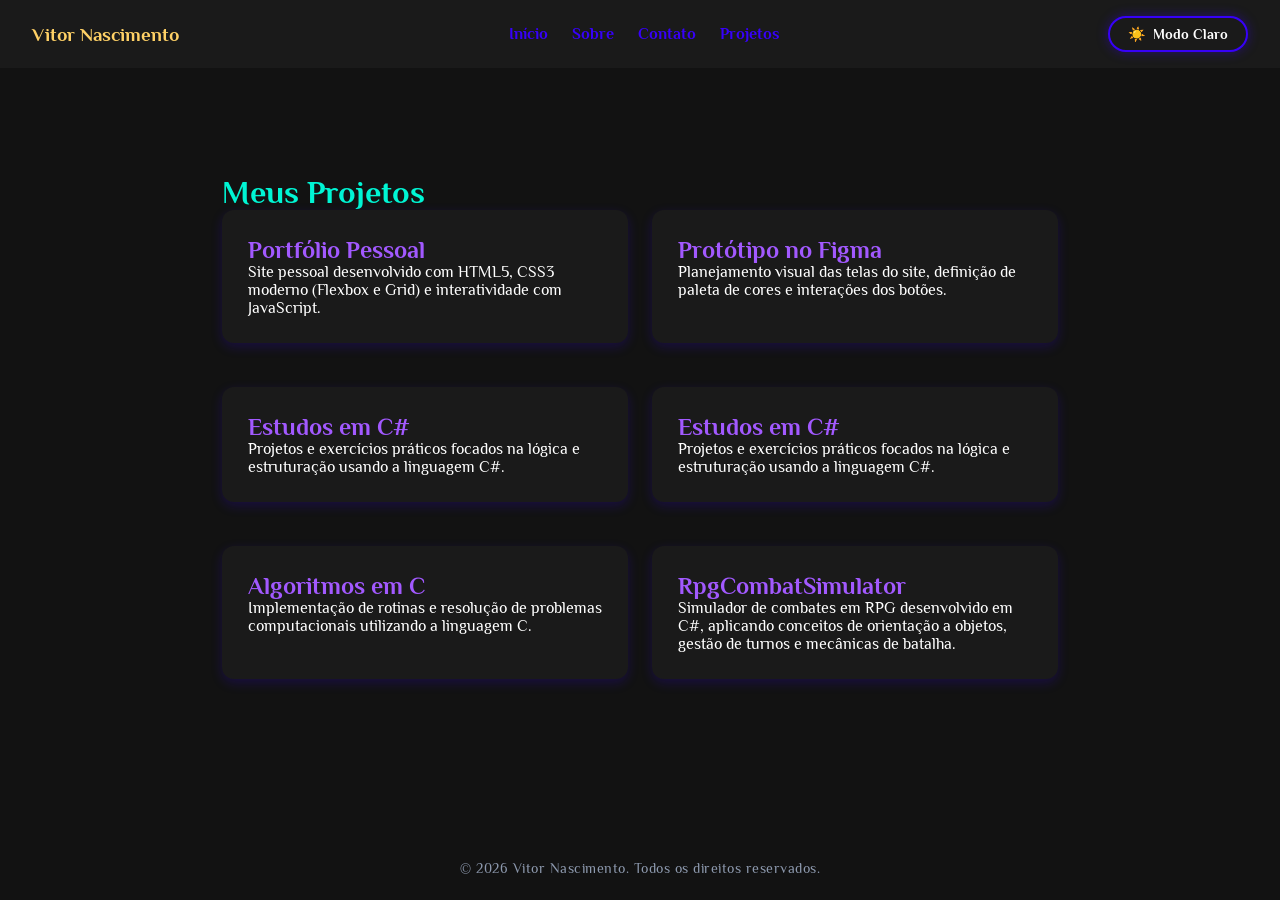
==== projetos.html @ a409567e "primeiraaulacurso" ====
<!DOCTYPE html>
<html lang="pt-BR">
  <head>
    <!-- METADADOS E CODIFICAÇÃO DA PÁGINA -->
    <meta charset="UTF-8">
    <meta name="viewport" content="width=device-width, initial-scale=1.0">
    <title>Projetos | Vitor Nascimento</title>

    <!-- FONTES EXTERNAS (GOOGLE FONTS) -->
    <link rel="preconnect" href="https://fonts.googleapis.com">
    <link rel="preconnect" href="https://fonts.gstatic.com" crossorigin>
    <link href="https://fonts.googleapis.com/css2?family=Philosopher:ital,wght@0,400;0,700;1,400;1,700&display=swap" rel="stylesheet">

    <!-- FOLHA DE ESTILOS CSS -->
    <link rel="stylesheet" href="custompagecss/styles.css">
  </head>
    
  <body>
    <!-- CABEÇALHO: NOME, MENU DE NAVEGAÇÃO E BOTÃO DE TEMA -->
    <header>
      <h3 class="title"><strong>Vitor Nascimento</strong></h3>
      <nav>
        <a href="index.html">Início</a>
        <a href="sobre.html">Sobre</a>
        <a href="contato.html">Contato</a>
        <a href="projetos.html">Projetos</a>
      </nav>
      <button id="tema">Modo Escuro</button>
    </header>

    <!-- CONTEÚDO PRINCIPAL: GRELHA DE PROJETOS -->
    <main>
      <h1>Meus Projetos</h1>
      
      <div class="projetos">
        <!-- CARTÃO 1: PORTFÓLIO -->
        <section class="card">
          <h2>Portfólio Pessoal</h2>
          <p>Site pessoal desenvolvido com HTML5, CSS3 moderno (Flexbox e Grid) e interatividade com JavaScript.</p>
        </section>

        <!-- CARTÃO 2: FIGMA -->
        <section class="card">
          <h2>Protótipo no Figma</h2>
          <p>Planejamento visual das telas do site, definição de paleta de cores e interações dos botões.</p>
        </section>
          
        <!-- CARTÃO 3: ESTUDOS C# -->
        <section class="card">
          <h2>Estudos em C#</h2>
          <p>Projetos e exercícios práticos focados na lógica e estruturação usando a linguagem C#.</p>
        </section>

        <!-- CARTÃO 4: OUTROS ESTUDOS C# -->
        <section class="card">
          <h2>Estudos em C#</h2>
          <p>Projetos e exercícios práticos focados na lógica e estruturação usando a linguagem C#.</p>
        </section>

        <!-- CARTÃO 5: ALGORITMOS EM C -->
        <section class="card">
          <h2>Algoritmos em C</h2>
          <p>Implementação de rotinas e resolução de problemas computacionais utilizando a linguagem C.</p>
        </section>

        <!-- CARTÃO 6: SIMULADOR DE COMBATE RPG -->
        <section class="card">
          <h2>RpgCombatSimulator</h2>
          <p>Simulador de combates em RPG desenvolvido em C#, aplicando conceitos de orientação a objetos, gestão de turnos e mecânicas de batalha.</p>
        </section>
      </div>
    </main>
    
    <!-- RODAPÉ DA PÁGINA -->
    <footer>
      <p class="copyright">&copy; 2026 Vitor Nascimento. Todos os direitos reservados.</p>
    </footer>

    <!-- FICHEIRO DE SCRIPT JAVASCRIPT -->
    <script src="js/script.js"></script>
  </body>
</html>
---- custompagecss/styles.css ----
/* =========================================================
   --- RESET GLOBAL E CONFIGURAÇÃO DA RAIZ (HTML/BODY) ---
   ========================================================= */

/* Fundo padrão escuro da página inteira */
html {
    height: 100%;
    margin: 0;
    padding: 0;
    background-color: #121212;
    transition: background-color 0.3s ease;
}

/* Fundo claro da página inteira quando o tema claro está ativo */
html.claro {
    background-color: #f5f1ea;
}

/* Reseta margens, preenchimentos e alinhamento globalmente */
* {
    margin: 0;
    padding: 0;
    box-sizing: border-box;
}

/* Corpo estruturado em Flexbox para manter o rodapé sempre no fundo */
body {
    font-family: 'Philosopher', sans-serif;
    min-height: 100vh;
    margin: 0;
    padding: 0;
    background-color: transparent;
    color: #ffffff;
    display: flex;
    flex-direction: column;
    justify-content: space-between;
    transition: color 0.3s ease;
}

/* Ajuste da cor do texto global no modo claro */
html.claro body {
    color: #2b2d42;
}


/* =========================================================
   --- CABEÇALHO E NAVEGAÇÃO ---
   ========================================================= */

/* Barra superior do site */
header {
    display: flex;
    justify-content: space-between;
    align-items: center;
    padding: 1rem 2rem;
    background-color: #1a1a1a;
    border: none;
    border-top: none;
}

/* Destaque do nome/logo no topo */
header h3,
.logo,
.nome-header {
    color: #ffd166;
    font-weight: bold;
    margin: 0;
    transition: color 0.3s ease;
}

/* Links do menu de navegação */
nav a {
    margin: 0 10px;
    text-decoration: none;
    color: #3701f9;
    font-weight: bold;
    transition: color 0.3s ease;
}

nav a:hover {
    color: #ffffff;
}


/* =========================================================
   --- CONTEÚDO PRINCIPAL E TIPOGRAFIA ---
   ========================================================= */

/* Bloco central de conteúdo das páginas */
main {
    padding: 2rem;
    max-width: 900px;
    margin: 0 auto;
}

/* Título principal (H1) */
h1 {
    color: #00f5d4;
    transition: color 0.3s ease;
}

/* Subtítulos (H2) */
h2 {
    color: #a259ff;
    transition: color 0.3s ease;
}


/* =========================================================
   --- CARTÕES E GRELHA DE PROJETOS ---
   ========================================================= */

/* Grelha de 2 colunas para os projetos */
.projetos {
    display: grid;
    grid-template-columns: repeat(2, 1fr);
    gap: 24px;
}

/* Estilo base dos cartões */
.card {
    background-color: #1a1a1a;
    padding: 26px;
    margin-bottom: 20px;
    border-radius: 12px;
    box-shadow: 0 4px 12px rgba(55, 1, 249, 0.2);
    transition: transform 0.3s ease, box-shadow 0.3s ease;
}

/* Efeito de movimento ao passar o rato no cartão */
.card:hover {
    transform: translateY(-6px);
    box-shadow: 0 12px 28px rgba(55, 1, 249, 0.45);
}


/* =========================================================
   --- LISTAS, BADGES E TABELAS ---
   ========================================================= */

/* Badges de gostos/interesses */
.gostos li {
    background-color: rgba(0, 245, 212, 0.1);
    color: #00f5d4;
    border: 1px solid #00f5d4;
    padding: 6px 14px;
    border-radius: 20px;
    margin-bottom: 8px;
    display: inline-block;
    margin-right: 8px;
    font-weight: bold;
}

/* Estrutura geral de tabelas */
table {
    width: 100%;
    border-collapse: collapse;
    margin-top: 1rem;
    border-radius: 8px;
    overflow: hidden;
}

/* Título/Legenda da tabela */
caption {
    font-size: 1.15rem;
    font-weight: bold;
    color: #00f5d4;
    text-align: center;
    margin-bottom: 16px;
    letter-spacing: 0.5px;
    transition: color 0.3s ease;
}

/* Cabeçalho da tabela */
th {
    background-color: #241442;
    color: #00f5d4;
    padding: 12px 16px;
    text-align: left;
    border: 1px dashed #a259ff;
    font-weight: bold;
}

/* Células da tabela */
td {
    background-color: #1a1a24;
    color: #ffffff;
    padding: 12px 16px;
    border: 1px dashed #3701f9;
}

/* Destaque para dias da semana na tabela */
td.dia-semana {
    color: #a259ff;
    font-weight: bold;
    background-color: #201335;
    border: 1px dashed #a259ff;
}

/* Efeito ao passar o rato nas linhas da tabela */
tr:hover td {
    background-color: #262636;
}


/* =========================================================
   --- FORMULÁRIOS E BOTÃO DE TEMA ---
   ========================================================= */

/* Campos de texto, selects e textareas */
input[type="text"],
input[type="email"],
input[type="tel"],
select,
textarea {
    color: #ffffff;
    background-color: #1a1a1a;
    border: 1px solid #3701f9;
    padding: 8px;
    border-radius: 6px;
    width: 100%;
    max-width: 400px;
    box-sizing: border-box;
}

textarea {
    height: 100px;
}

/* Botão de envio de formulário */
button[type="submit"] {
    background-color: #3701f9;
    color: #ffffff;
    border: none;
    padding: 10px 20px;
    border-radius: 6px;
    cursor: pointer;
    font-weight: bold;
    transition: background-color 0.3s ease;
}

button[type="submit"]:hover {
    background-color: #2a00c4;
}

/* Botão de alternância de modo escuro/claro */
#tema {
    display: inline-flex;
    align-items: center;
    justify-content: center;
    gap: 8px;
    padding: 8px 18px;
    font-family: inherit;
    font-size: 14px;
    font-weight: bold;
    border-radius: 25px;
    cursor: pointer;
    transition: all 0.3s ease;
    background-color: #1a1a1a;
    color: #ffffff;
    border: 2px solid #3701f9;
    box-shadow: 0 0 12px rgba(55, 1, 249, 0.4);
}

#tema:hover {
    transform: translateY(-2px);
    background-color: #3701f9;
    color: #ffffff;
    box-shadow: 0 0 18px rgba(55, 1, 249, 0.8);
}


/* =========================================================
   --- RODAPÉ (FOOTER) ---
   ========================================================= */

footer {
    text-align: center;
    padding: 1.5rem;
    margin-top: 2rem;
}

footer p,
.copyright {
    color: #8d99ae;
    font-size: 0.9rem;
    letter-spacing: 0.5px;
    transition: color 0.3s ease;
}


/* =========================================================
   --- MODO CLARO (.claro) - VERSO HARMONIZADO ---
   ========================================================= */

.claro {
    background-color: #f5f1ea;
    color: #2b2d42;
}

.claro html {
    background-color: #f5f1ea;
}

.claro header {
    background-color: #e6ded0;
    color: #2b2d42;
}

/* Nome no cabeçalho (Modo Claro) */
.claro header h3,
.claro .logo,
.claro .nome-header {
    color: #b5651d;
}

.claro nav a {
    color: #3701f9;
}

.claro nav a:hover {
    color: #e63946;
}

/* Título principal (Modo Claro) */
.claro h1 {
    color: #005f73;
}

/* Subtítulos (Modo Claro) */
.claro h2 {
    color: #560bad;
}

/* Cartões (Modo Claro) */
.claro .card {
    background-color: #ffffff;
    box-shadow: 0 4px 12px rgba(55, 1, 249, 0.12);
}

.claro .card:hover {
    transform: translateY(-6px);
    box-shadow: 0 12px 28px rgba(55, 1, 249, 0.25);
}

.claro .gostos li {
    background-color: #3701f9;
    color: #ffffff;
    border: none;
}

/* Tabela e legendas (Modo Claro) */
.claro caption {
    color: #005f73;
}

.claro th {
    background-color: #e2d9f3;
    color: #560bad;
    border: 1px dashed #3701f9;
}

.claro td {
    background-color: #ffffff;
    color: #2b2d42;
    border: 1px dashed #3701f9;
}

.claro td.dia-semana {
    background-color: #f0ecf8;
    color: #560bad;
    border: 1px dashed #3701f9;
}

.claro tr:hover td {
    background-color: #f0ecf8;
}

/* Formulários e botões (Modo Claro) */
.claro input[type="text"],
.claro input[type="email"],
.claro input[type="tel"],
.claro select,
.claro textarea {
    background-color: #ffffff;
    color: #2b2d42;
    border: 1px solid #3701f9;
}

.claro button[type="submit"] {
    background-color: #3701f9;
    color: #ffffff;
}

.claro button[type="submit"]:hover {
    background-color: #2a00c4;
}

/* Botão de alternância de tema (Modo Claro) */
.claro #tema {
    background-color: #ffffff;
    color: #3701f9;
    border: 2px solid #3701f9;
    box-shadow: 0 2px 8px rgba(55, 1, 249, 0.2);
}

.claro #tema:hover {
    transform: translateY(-2px);
    background-color: #3701f9;
    color: #ffffff;
    box-shadow: 0 4px 12px rgba(55, 1, 249, 0.4);
}

/* Rodapé (Modo Claro) */
.claro footer p,
.claro .copyright {
    color: #5c677d;
}

#resposta {
    font-weight: bold;
    margin-top: 10px;
}

.erro {
    color: #ff0000;
}

/* =========================================================
   --- RESPONSIVIDADE (MOBILE) ---
   ========================================================= */

@media (max-width: 600px) {
    header {
        display: flex;
        flex-wrap: wrap;
        justify-content: space-between;
        align-items: center;
        padding: 1rem;
        gap: 12px;
    }

    /* 1. Nome no canto superior esquerdo */
    header h3,
    .logo,
    .nome-header {
        order: 1;
        margin: 0;
    }

    /* 2. Botão de tema no canto superior direito */
    #tema {
        order: 2;
        margin: 0;
    }

    /* 3. Navegação empurrada para a linha de baixo, centrada */
    nav {
        order: 3;
        width: 100%;
        text-align: center;
        margin-top: 8px;
    }

    nav a {
        display: inline-block;
        margin: 4px 8px;
    }

    /* Grelha de projetos passa a ter apenas 1 coluna no telemóvel */
    .projetos {
        grid-template-columns: 1fr;
    }
}
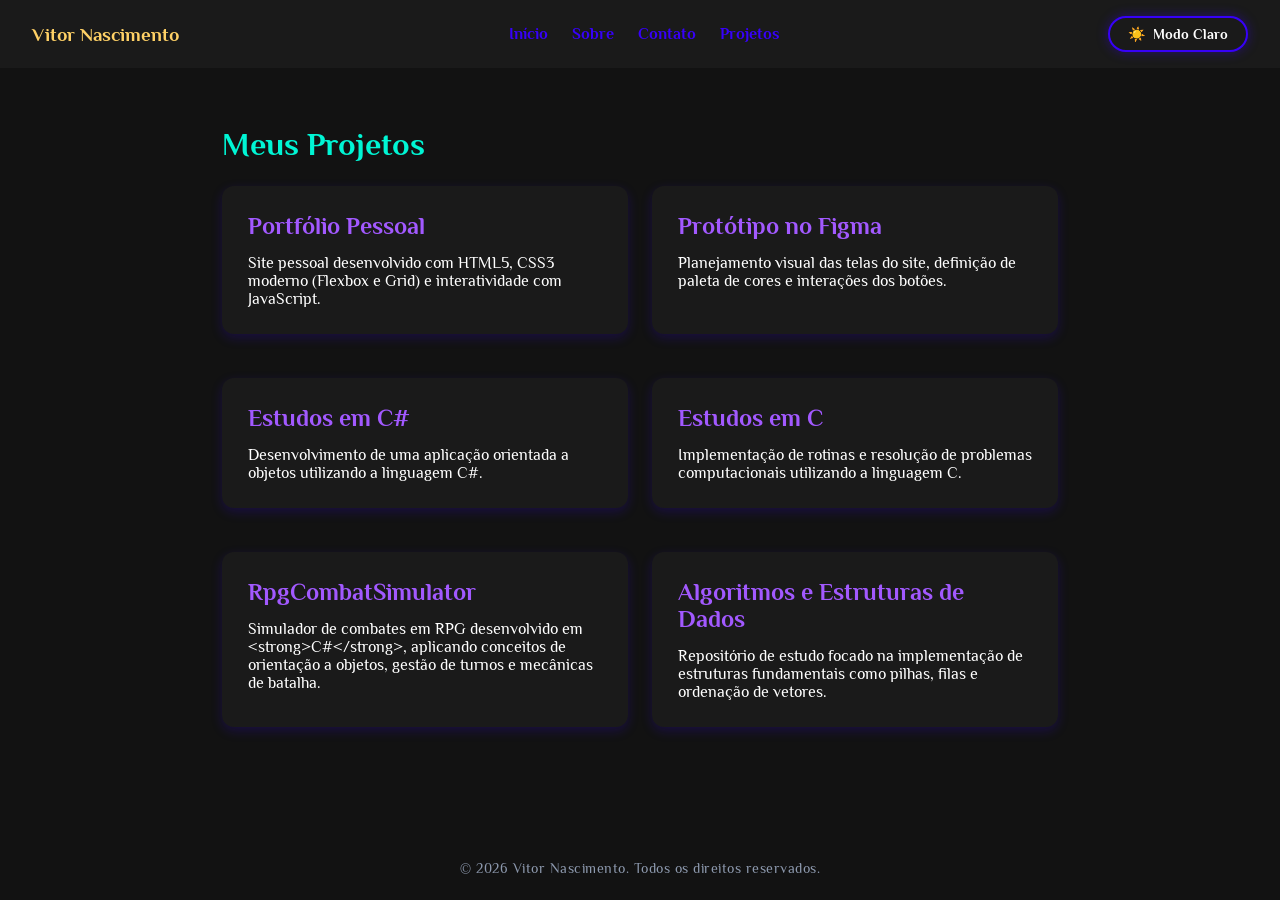
==== commit 7a4ca732: "atualização do portifólio" ====
--- a/projetos.html
+++ b/projetos.html
@@ -31,51 +31,15 @@
     <!-- CONTEÚDO PRINCIPAL: GRELHA DE PROJETOS -->
     <main>
       <h1>Meus Projetos</h1>
-      
-      <div class="projetos">
-        <!-- CARTÃO 1: PORTFÓLIO -->
-        <section class="card">
-          <h2>Portfólio Pessoal</h2>
-          <p>Site pessoal desenvolvido com HTML5, CSS3 moderno (Flexbox e Grid) e interatividade com JavaScript.</p>
-        </section>
+      <div class="projetos" id="lista-projetos"></div>
 
-        <!-- CARTÃO 2: FIGMA -->
-        <section class="card">
-          <h2>Protótipo no Figma</h2>
-          <p>Planejamento visual das telas do site, definição de paleta de cores e interações dos botões.</p>
-        </section>
-          
-        <!-- CARTÃO 3: ESTUDOS C# -->
-        <section class="card">
-          <h2>Estudos em C#</h2>
-          <p>Projetos e exercícios práticos focados na lógica e estruturação usando a linguagem C#.</p>
-        </section>
-
-        <!-- CARTÃO 4: OUTROS ESTUDOS C# -->
-        <section class="card">
-          <h2>Estudos em C#</h2>
-          <p>Projetos e exercícios práticos focados na lógica e estruturação usando a linguagem C#.</p>
-        </section>
-
-        <!-- CARTÃO 5: ALGORITMOS EM C -->
-        <section class="card">
-          <h2>Algoritmos em C</h2>
-          <p>Implementação de rotinas e resolução de problemas computacionais utilizando a linguagem C.</p>
-        </section>
-
-        <!-- CARTÃO 6: SIMULADOR DE COMBATE RPG -->
-        <section class="card">
-          <h2>RpgCombatSimulator</h2>
-          <p>Simulador de combates em RPG desenvolvido em C#, aplicando conceitos de orientação a objetos, gestão de turnos e mecânicas de batalha.</p>
-        </section>
-      </div>
     </main>
     
     <!-- RODAPÉ DA PÁGINA -->
     <footer>
       <p class="copyright">&copy; 2026 Vitor Nascimento. Todos os direitos reservados.</p>
     </footer>
-
+    <script src="js/projetos.js"></script>
     <!-- FICHEIRO DE SCRIPT JAVASCRIPT -->
     <script src="js/script.js"></script>
   </body>
--- a/custompagecss/styles.css
+++ b/custompagecss/styles.css
@@ -99,9 +99,17 @@
     transition: color 0.3s ease;
 }
 
+/* =========================================================
+   --- ESPAÇAMENTO DO TÍTULO PRINCIPAL (H1) ---
+   ========================================================= */
+main h1 {
+    margin-bottom: 24px; /* Cria um espaço perfeito para o título não colar nos cartões */
+}
+
 /* Subtítulos (H2) */
 h2 {
     color: #a259ff;
+    margin-bottom: 15px; /* Cria um espaço perfeito para o texto ou lista abaixo não colarem */
     transition: color 0.3s ease;
 }
 
@@ -471,4 +479,29 @@
     .projetos {
         grid-template-columns: 1fr;
     }
+}
+
+/* =========================================================
+   --- FOTO DE PERFIL (AVATAR) COM CORES DINÂMICAS ---
+   ========================================================= */
+.foto-perfil {
+    width: 110px;
+    height: 110px;
+    object-fit: cover;
+    border-radius: 50%; /* Deixa a foto perfeitamente redonda */
+    margin-top: 16px;    /* Afasta a imagem do H1 acima */
+    margin-bottom: 24px; /* Afasta a imagem do cartão abaixo */
+    display: block;
+    
+    /* Cor da borda para o TEMA ESCURO (Padrão): Laranja/Âmbar vibrante */
+    border: 3px solid #ff9f1c; 
+    box-shadow: 0 4px 15px rgba(255, 159, 28, 0.3);
+    transition: border-color 0.3s ease, box-shadow 0.3s ease;
+}
+
+/* Cor da borda personalizada para o TEMA CLARO */
+html.claro .foto-perfil {
+    /* Cor da borda para o TEMA CLARO: Azul Royal elegante */
+    border: 3px solid #3a86ff; 
+    box-shadow: 0 4px 15px rgba(58, 134, 255, 0.3);
 }
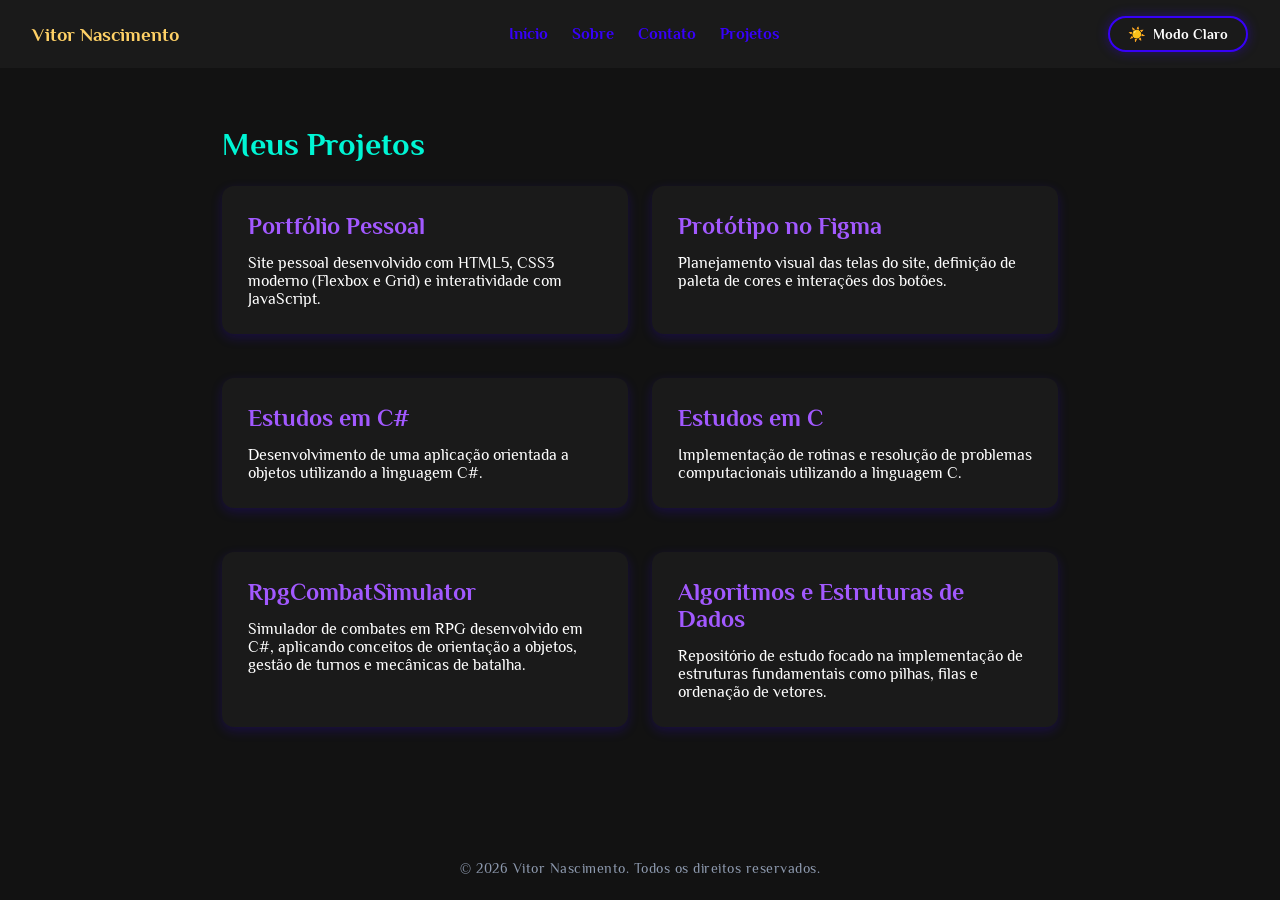
==== commit 3af6cdec: "atulização do portifólio" ====
--- a/projetos.html
+++ b/projetos.html
@@ -32,15 +32,15 @@
     <main>
       <h1>Meus Projetos</h1>
       <div class="projetos" id="lista-projetos"></div>
-
     </main>
     
     <!-- RODAPÉ DA PÁGINA -->
     <footer>
       <p class="copyright">&copy; 2026 Vitor Nascimento. Todos os direitos reservados.</p>
     </footer>
+
+    <!-- FICHEIROS DE SCRIPT JAVASCRIPT -->
     <script src="js/projetos.js"></script>
-    <!-- FICHEIRO DE SCRIPT JAVASCRIPT -->
     <script src="js/script.js"></script>
   </body>
 </html>
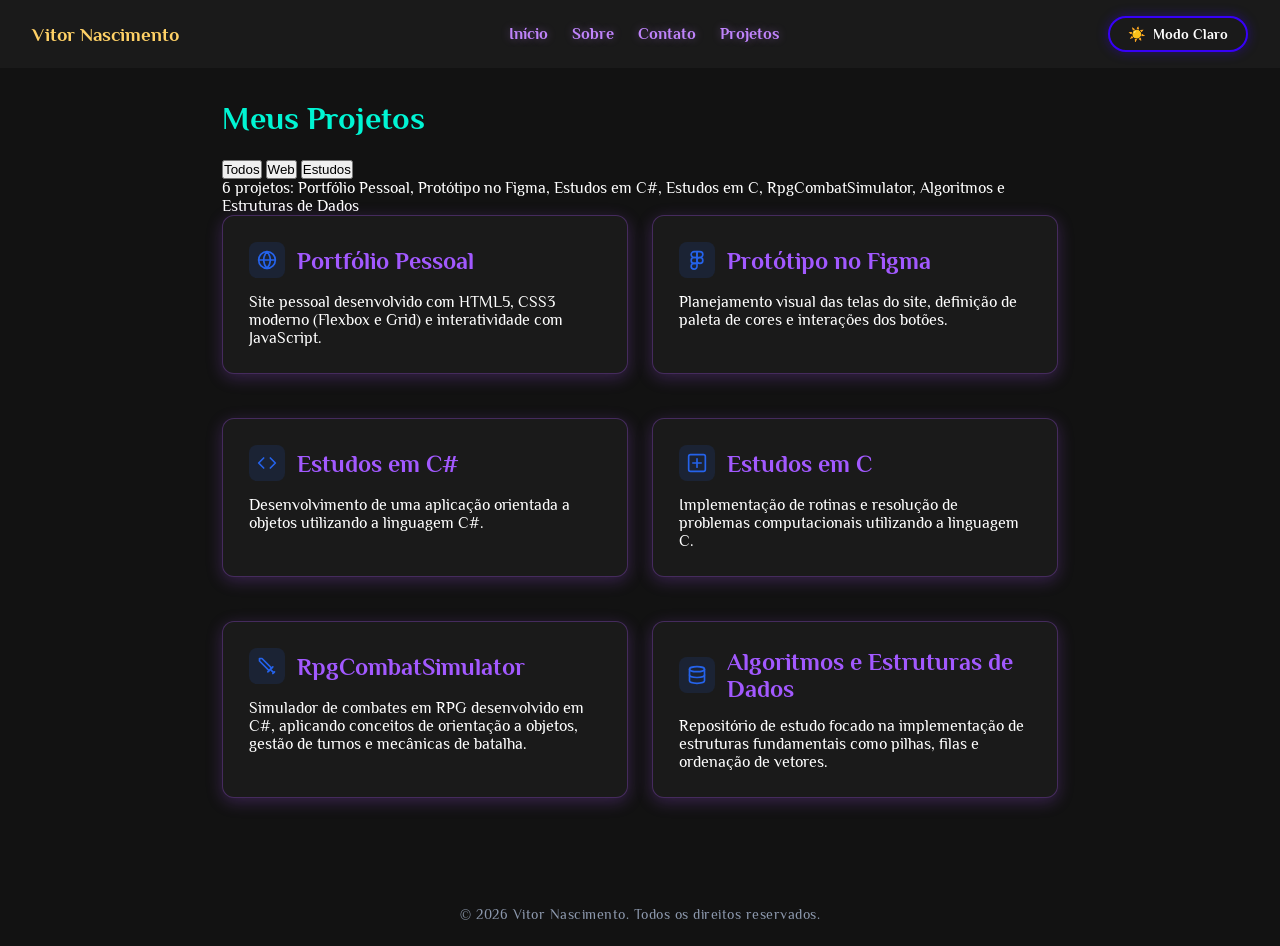
==== commit 67c47c50: "adicionando categoria" ====
--- a/projetos.html
+++ b/projetos.html
@@ -1,22 +1,16 @@
 <!DOCTYPE html>
 <html lang="pt-BR">
   <head>
-    <!-- METADADOS E CODIFICAÇÃO DA PÁGINA -->
     <meta charset="UTF-8">
     <meta name="viewport" content="width=device-width, initial-scale=1.0">
     <title>Projetos | Vitor Nascimento</title>
-
-    <!-- FONTES EXTERNAS (GOOGLE FONTS) -->
     <link rel="preconnect" href="https://fonts.googleapis.com">
     <link rel="preconnect" href="https://fonts.gstatic.com" crossorigin>
     <link href="https://fonts.googleapis.com/css2?family=Philosopher:ital,wght@0,400;0,700;1,400;1,700&display=swap" rel="stylesheet">
-
-    <!-- FOLHA DE ESTILOS CSS -->
     <link rel="stylesheet" href="custompagecss/styles.css">
   </head>
     
   <body>
-    <!-- CABEÇALHO: NOME, MENU DE NAVEGAÇÃO E BOTÃO DE TEMA -->
     <header>
       <h3 class="title"><strong>Vitor Nascimento</strong></h3>
       <nav>
@@ -28,18 +22,24 @@
       <button id="tema">Modo Escuro</button>
     </header>
 
-    <!-- CONTEÚDO PRINCIPAL: GRELHA DE PROJETOS -->
     <main>
       <h1>Meus Projetos</h1>
+      
+      <!-- BOTÕES DE FILTRO E CONTAGEM (EXATAMENTE COMO NO VÍDEO) -->
+      <div class="filtros">
+        <button id="filtro-todos">Todos</button>
+        <button id="filtro-web">Web</button>
+        <button id="filtro-estudos">Estudos</button>
+      </div>
+      <p id="contagem"></p>
+
       <div class="projetos" id="lista-projetos"></div>
     </main>
     
-    <!-- RODAPÉ DA PÁGINA -->
     <footer>
       <p class="copyright">&copy; 2026 Vitor Nascimento. Todos os direitos reservados.</p>
     </footer>
 
-    <!-- FICHEIROS DE SCRIPT JAVASCRIPT -->
     <script src="js/projetos.js"></script>
     <script src="js/script.js"></script>
   </body>
--- a/custompagecss/styles.css
+++ b/custompagecss/styles.css
@@ -44,7 +44,7 @@
 
 
 /* =========================================================
-   --- CABEÇALHO E NAVEGAÇÃO ---
+   --- CABEÇALHO E NAVEGAÇÃO (ROXO NEON) ---
    ========================================================= */
 
 /* Barra superior do site */
@@ -68,17 +68,19 @@
     transition: color 0.3s ease;
 }
 
-/* Links do menu de navegação */
+/* Links do menu de navegação em Roxo Neon */
 nav a {
     margin: 0 10px;
     text-decoration: none;
-    color: #3701f9;
-    font-weight: bold;
-    transition: color 0.3s ease;
+    color: #c084fc; /* Roxo neon brilhante */
+    font-weight: bold;
+    text-shadow: 0 0 8px rgba(192, 132, 252, 0.4);
+    transition: color 0.3s ease, text-shadow 0.3s ease;
 }
 
 nav a:hover {
     color: #ffffff;
+    text-shadow: 0 0 12px rgba(255, 255, 255, 0.8);
 }
 
 
@@ -103,19 +105,19 @@
    --- ESPAÇAMENTO DO TÍTULO PRINCIPAL (H1) ---
    ========================================================= */
 main h1 {
-    margin-bottom: 24px; /* Cria um espaço perfeito para o título não colar nos cartões */
+    margin-bottom: 24px;
 }
 
 /* Subtítulos (H2) */
 h2 {
     color: #a259ff;
-    margin-bottom: 15px; /* Cria um espaço perfeito para o texto ou lista abaixo não colarem */
+    margin-bottom: 15px;
     transition: color 0.3s ease;
 }
 
 
 /* =========================================================
-   --- CARTÕES E GRELHA DE PROJETOS ---
+   --- CARTÕES E GRELHA DE PROJETOS (COM DETALHE ROXO NEON) ---
    ========================================================= */
 
 /* Grelha de 2 colunas para os projetos */
@@ -125,20 +127,22 @@
     gap: 24px;
 }
 
-/* Estilo base dos cartões */
+/* Estilo base dos cartões com tema roxo neon */
 .card {
     background-color: #1a1a1a;
     padding: 26px;
     margin-bottom: 20px;
     border-radius: 12px;
-    box-shadow: 0 4px 12px rgba(55, 1, 249, 0.2);
-    transition: transform 0.3s ease, box-shadow 0.3s ease;
-}
-
-/* Efeito de movimento ao passar o rato no cartão */
+    border: 1px solid rgba(168, 85, 247, 0.3); /* Sutil borda roxa neon */
+    box-shadow: 0 4px 16px rgba(168, 85, 247, 0.25); /* Sombra neon */
+    transition: transform 0.3s ease, box-shadow 0.3s ease, border-color 0.3s ease;
+}
+
+/* Efeito de movimento e brilho ao passar o rato no cartão */
 .card:hover {
     transform: translateY(-6px);
-    box-shadow: 0 12px 28px rgba(55, 1, 249, 0.45);
+    border-color: rgba(168, 85, 247, 0.8);
+    box-shadow: 0 12px 30px rgba(168, 85, 247, 0.5); /* Brilho neon intenso */
 }
 
 
@@ -298,7 +302,7 @@
 
 
 /* =========================================================
-   --- MODO CLARO (.claro) - VERSO HARMONIZADO ---
+   --- MODO CLARO (.claro) ---
    ========================================================= */
 
 .claro {
@@ -323,7 +327,8 @@
 }
 
 .claro nav a {
-    color: #3701f9;
+    color: #7c3aed;
+    text-shadow: none;
 }
 
 .claro nav a:hover {
@@ -343,6 +348,7 @@
 /* Cartões (Modo Claro) */
 .claro .card {
     background-color: #ffffff;
+    border: 1px solid rgba(124, 58, 237, 0.2);
     box-shadow: 0 4px 12px rgba(55, 1, 249, 0.12);
 }
 
@@ -435,6 +441,64 @@
 }
 
 /* =========================================================
+   --- FOTO DE PERFIL (AVATAR) ---
+   ========================================================= */
+.foto-perfil {
+    width: 110px;
+    height: 110px;
+    object-fit: cover;
+    border-radius: 50%;
+    margin-top: 16px;
+    margin-bottom: 24px;
+    display: block;
+    border: 3px solid #2563eb; 
+    box-shadow: 0 4px 15px rgba(37, 99, 235, 0.4);
+    transition: border-color 0.3s ease, box-shadow 0.3s ease;
+}
+
+html.claro .foto-perfil {
+    border: 3px solid #7c3aed; 
+    box-shadow: 0 4px 15px rgba(124, 58, 237, 0.3);
+}
+
+/* =========================================================
+   --- ESTILIZAÇÃO DOS ÍCONES DOS PROJETOS (SVG) ---
+   ========================================================= */
+.card h2 {
+    display: flex;
+    align-items: center;
+    gap: 12px;
+}
+
+.projeto-icone {
+    display: inline-flex;
+    align-items: center;
+    justify-content: center;
+    width: 36px;
+    height: 36px;
+    border-radius: 8px;
+    flex-shrink: 0;
+    background: rgba(37, 99, 235, 0.12);
+    color: #2563eb;
+    transition: background 0.3s ease, color 0.3s ease;
+}
+
+.projeto-icone svg {
+    width: 20px;
+    height: 20px;
+    stroke: currentColor;
+    stroke-width: 2;
+    fill: none;
+    stroke-linecap: round;
+    stroke-linejoin: round;
+}
+
+html.claro .projeto-icone {
+    background: rgba(124, 58, 237, 0.12);
+    color: #7c3aed;
+}
+
+/* =========================================================
    --- RESPONSIVIDADE (MOBILE) ---
    ========================================================= */
 
@@ -448,7 +512,6 @@
         gap: 12px;
     }
 
-    /* 1. Nome no canto superior esquerdo */
     header h3,
     .logo,
     .nome-header {
@@ -456,13 +519,11 @@
         margin: 0;
     }
 
-    /* 2. Botão de tema no canto superior direito */
     #tema {
         order: 2;
         margin: 0;
     }
 
-    /* 3. Navegação empurrada para a linha de baixo, centrada */
     nav {
         order: 3;
         width: 100%;
@@ -475,33 +536,7 @@
         margin: 4px 8px;
     }
 
-    /* Grelha de projetos passa a ter apenas 1 coluna no telemóvel */
     .projetos {
         grid-template-columns: 1fr;
     }
-}
-
-/* =========================================================
-   --- FOTO DE PERFIL (AVATAR) COM CORES DINÂMICAS ---
-   ========================================================= */
-.foto-perfil {
-    width: 110px;
-    height: 110px;
-    object-fit: cover;
-    border-radius: 50%; /* Deixa a foto perfeitamente redonda */
-    margin-top: 16px;    /* Afasta a imagem do H1 acima */
-    margin-bottom: 24px; /* Afasta a imagem do cartão abaixo */
-    display: block;
-    
-    /* Cor da borda para o TEMA ESCURO (Padrão): Laranja/Âmbar vibrante */
-    border: 3px solid #ff9f1c; 
-    box-shadow: 0 4px 15px rgba(255, 159, 28, 0.3);
-    transition: border-color 0.3s ease, box-shadow 0.3s ease;
-}
-
-/* Cor da borda personalizada para o TEMA CLARO */
-html.claro .foto-perfil {
-    /* Cor da borda para o TEMA CLARO: Azul Royal elegante */
-    border: 3px solid #3a86ff; 
-    box-shadow: 0 4px 15px rgba(58, 134, 255, 0.3);
 }
